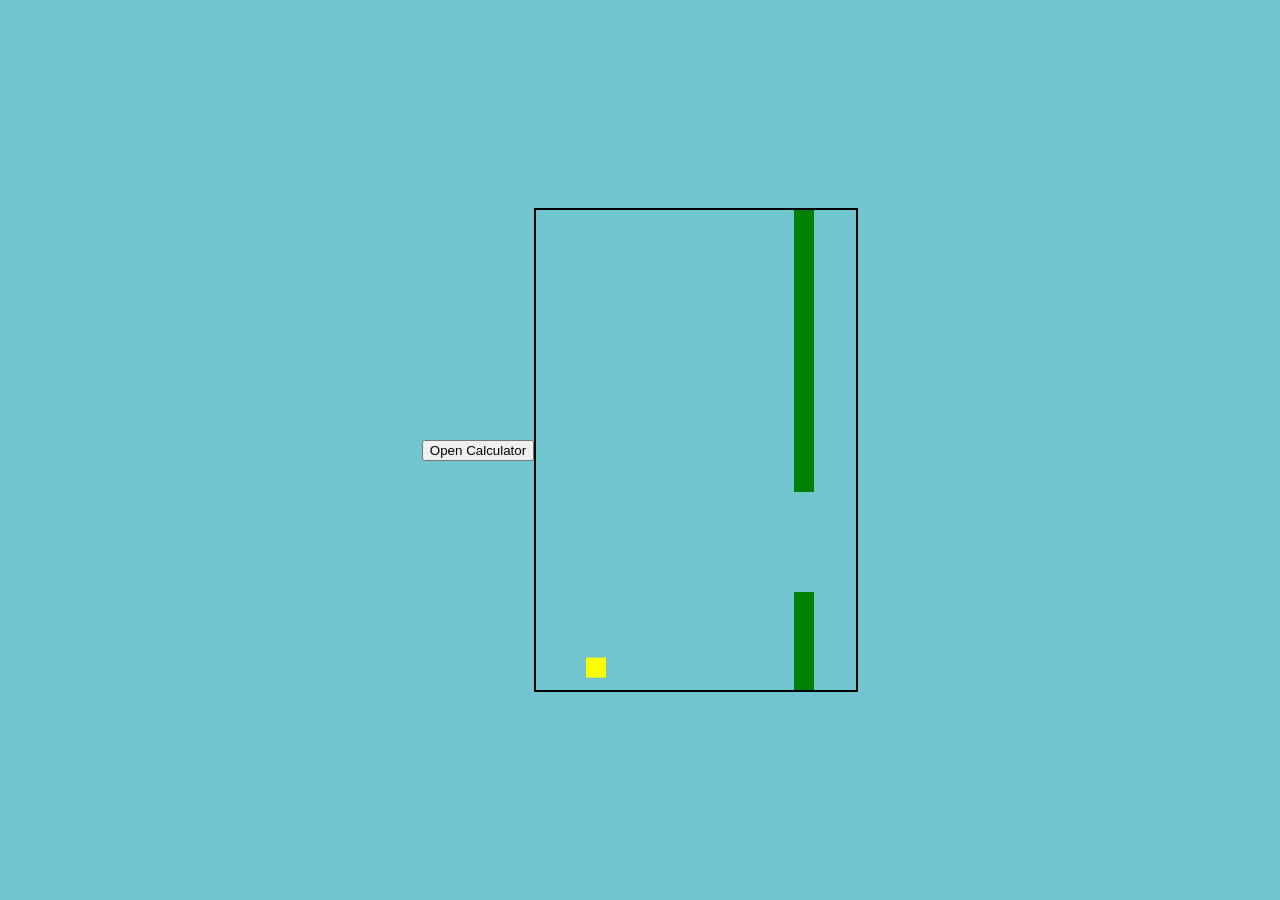
==== docs/index.html @ 783a2623 "Update index.html" ====
<!DOCTYPE html>
<html lang="en">
<head>
    <meta charset="UTF-8">
    <meta name="viewport" content="width=device-width, initial-scale=1.0">
    <title>Flappy Bird with Calculator</title>
    <style>
        body {
            margin: 0;
            display: flex;
            justify-content: center;
            align-items: center;
            height: 100vh;
            background-color: #70c5ce;
        }
        canvas {
            border: 2px solid #000;
        }
        #calculator {
            display: none;
            position: absolute;
            top: 10%;
            left: 50%;
            transform: translateX(-50%);
            background-color: #fff;
            border: 1px solid #ccc;
            padding: 20px;
            box-shadow: 0 0 10px rgba(0, 0, 0, 0.1);
        }
        #calculator input {
            width: 100%;
            padding: 10px;
            margin: 5px 0;
            font-size: 18px;
        }
        #calculator button {
            width: 23%;
            padding: 10px;
            margin: 5px 1%;
            font-size: 18px;
        }
    </style>
</head>
<body>
    <button onclick="toggleCalculator()">Open Calculator</button>
    <canvas id="gameCanvas" width="320" height="480"></canvas>
    <div id="calculator">
        <input type="text" id="calcDisplay" disabled>
        <br>
        <button onclick="appendToDisplay('7')">7</button>
        <button onclick="appendToDisplay('8')">8</button>
        <button onclick="appendToDisplay('9')">9</button>
        <button onclick="appendToDisplay('/')">/</button>
        <br>
        <button onclick="appendToDisplay('4')">4</button>
        <button onclick="appendToDisplay('5')">5</button>
        <button onclick="appendToDisplay('6')">6</button>
        <button onclick="appendToDisplay('*')">*</button>
        <br>
        <button onclick="appendToDisplay('1')">1</button>
        <button onclick="appendToDisplay('2')">2</button>
        <button onclick="appendToDisplay('3')">3</button>
        <button onclick="appendToDisplay('-')">-</button>
        <br>
        <button onclick="appendToDisplay('0')">0</button>
        <button onclick="appendToDisplay('.')">.</button>
        <button onclick="calculateResult()">=</button>
        <button onclick="appendToDisplay('+')">+</button>
        <br>
        <button onclick="clearDisplay()">C</button>
        <button onclick="closeCalculator()">Close</button>
    </div>

    <script>
        // Flappy Bird game code
        const canvas = document.getElementById('gameCanvas');
        const ctx = canvas.getContext('2d');

        let bird = {
            x: 50,
            y: 150,
            width: 20,
            height: 20,
            gravity: 0.6,
            lift: -15,
            velocity: 0
        };

        let pipes = [];
        let frameCount = 0;

        function drawBird() {
            ctx.fillStyle = 'yellow';
            ctx.fillRect(bird.x, bird.y, bird.width, bird.height);
        }

        function drawPipes() {
            ctx.fillStyle = 'green';
            for (let pipe of pipes) {
                ctx.fillRect(pipe.x, 0, pipe.width, pipe.top);
                ctx.fillRect(pipe.x, canvas.height - pipe.bottom, pipe.width, pipe.bottom);
            }
        }

        function update() {
            bird.velocity += bird.gravity;
            bird.y += bird.velocity;

            if (bird.y + bird.height > canvas.height || bird.y < 0) {
                resetGame();
            }

            for (let pipe of pipes) {
                pipe.x -= 2;

                if (pipe.x + pipe.width < 0) {
                    pipes.shift();
                }

                if (bird.x < pipe.x + pipe.width && bird.x + bird.width > pipe.x && 
                    (bird.y < pipe.top || bird.y + bird.height > canvas.height - pipe.bottom)) {
                    resetGame();
                }
            }

            if (frameCount % 90 === 0) {
                let pipeHeight = Math.floor(Math.random() * (canvas.height - 200)) + 50;
                let gap = 100;
                pipes.push({
                    x: canvas.width,
                    top: pipeHeight,
                    bottom: canvas.height - pipeHeight - gap,
                    width: 20
                });
            }

            frameCount++;
        }

        function resetGame() {
            bird.y = 150;
            bird.velocity = 0;
            pipes = [];
            frameCount = 0;
        }

        function gameLoop() {
            ctx.clearRect(0, 0, canvas.width, canvas.height);
            drawBird();
            drawPipes();
            update();
            requestAnimationFrame(gameLoop);
        }

        document.body.onkeydown = function(e) {
            if (e.keyCode === 32) {
                bird.velocity = bird.lift;
            }
        };

        gameLoop();

        // Calculator code
        function toggleCalculator() {
            const calculator = document.getElementById('calculator');
            if (calculator.style.display === 'none' || calculator.style.display === '') {
                calculator.style.display = 'block';
            } else {
                calculator.style.display = 'none';
            }
        }

        function appendToDisplay(char) {
            document.getElementById('calcDisplay').value += char;
        }

        function clearDisplay() {
            document.getElementById('calcDisplay').value = '';
        }

        function calculateResult() {
            const display = document.getElementById('calcDisplay');
            try {
                display.value = eval(display.value);
            } catch {
                display.value = 'Error';
            }
        }

        function closeCalculator() {
            document.getElementById('calculator').style.display = 'none';
        }
    </script>
</body>
</html>
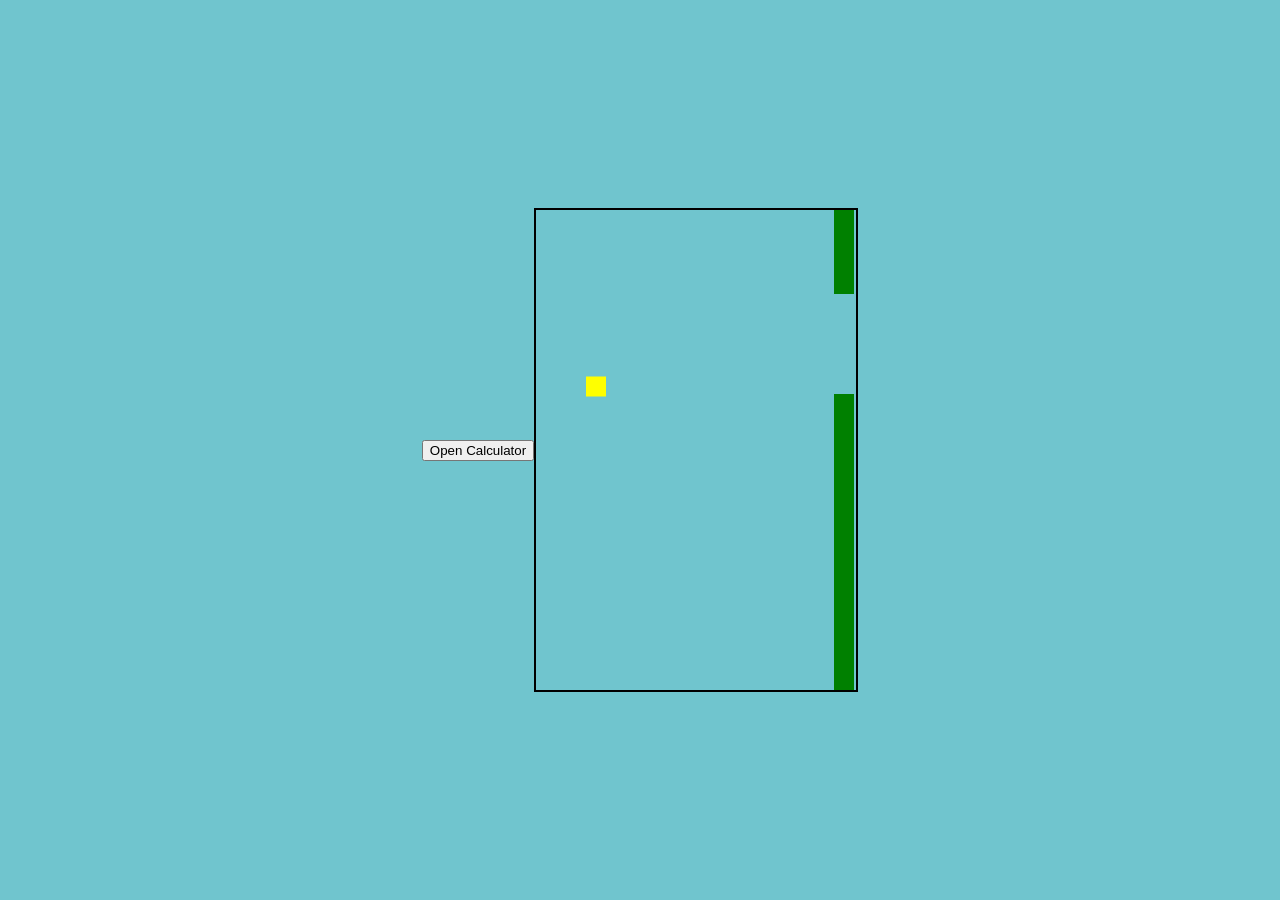
==== commit b5620475: "Update index.html" ====
--- a/docs/index.html
+++ b/docs/index.html
@@ -12,6 +12,7 @@
             align-items: center;
             height: 100vh;
             background-color: #70c5ce;
+            overflow: hidden;
         }
         canvas {
             border: 2px solid #000;
@@ -26,6 +27,7 @@
             border: 1px solid #ccc;
             padding: 20px;
             box-shadow: 0 0 10px rgba(0, 0, 0, 0.1);
+            z-index: 10;
         }
         #calculator input {
             width: 100%;
@@ -75,14 +77,15 @@
         // Flappy Bird game code
         const canvas = document.getElementById('gameCanvas');
         const ctx = canvas.getContext('2d');
+        const pipeGap = 100;
 
         let bird = {
             x: 50,
             y: 150,
             width: 20,
             height: 20,
-            gravity: 0.6,
-            lift: -15,
+            gravity: 0.25,  // Lower gravity for smoother descent
+            lift: -6,       // Increase lift for stronger upward movement
             velocity: 0
         };
 
@@ -103,13 +106,15 @@
         }
 
         function update() {
-            bird.velocity += bird.gravity;
-            bird.y += bird.velocity;
+            bird.velocity += bird.gravity;  // Apply gravity to velocity
+            bird.y += bird.velocity;  // Move the bird based on its velocity
 
+            // If the bird hits the bottom or top of the canvas, reset the game
             if (bird.y + bird.height > canvas.height || bird.y < 0) {
                 resetGame();
             }
 
+            // Move pipes and check for collisions
             for (let pipe of pipes) {
                 pipe.x -= 2;
 
@@ -123,13 +128,13 @@
                 }
             }
 
+            // Add new pipes at intervals
             if (frameCount % 90 === 0) {
                 let pipeHeight = Math.floor(Math.random() * (canvas.height - 200)) + 50;
-                let gap = 100;
                 pipes.push({
                     x: canvas.width,
                     top: pipeHeight,
-                    bottom: canvas.height - pipeHeight - gap,
+                    bottom: canvas.height - pipeHeight - pipeGap,
                     width: 20
                 });
             }
@@ -153,8 +158,8 @@
         }
 
         document.body.onkeydown = function(e) {
-            if (e.keyCode === 32) {
-                bird.velocity = bird.lift;
+            if (e.keyCode === 32 && document.getElementById('calculator').style.display === 'none') {
+                bird.velocity = bird.lift;  // Apply lift on spacebar press
             }
         };
 
@@ -163,11 +168,7 @@
         // Calculator code
         function toggleCalculator() {
             const calculator = document.getElementById('calculator');
-            if (calculator.style.display === 'none' || calculator.style.display === '') {
-                calculator.style.display = 'block';
-            } else {
-                calculator.style.display = 'none';
-            }
+            calculator.style.display = calculator.style.display === 'none' || calculator.style.display === '' ? 'block' : 'none';
         }
 
         function appendToDisplay(char) {
@@ -181,7 +182,7 @@
         function calculateResult() {
             const display = document.getElementById('calcDisplay');
             try {
-                display.value = eval(display.value);
+                display.value = eval(display.value) || 0;
             } catch {
                 display.value = 'Error';
             }
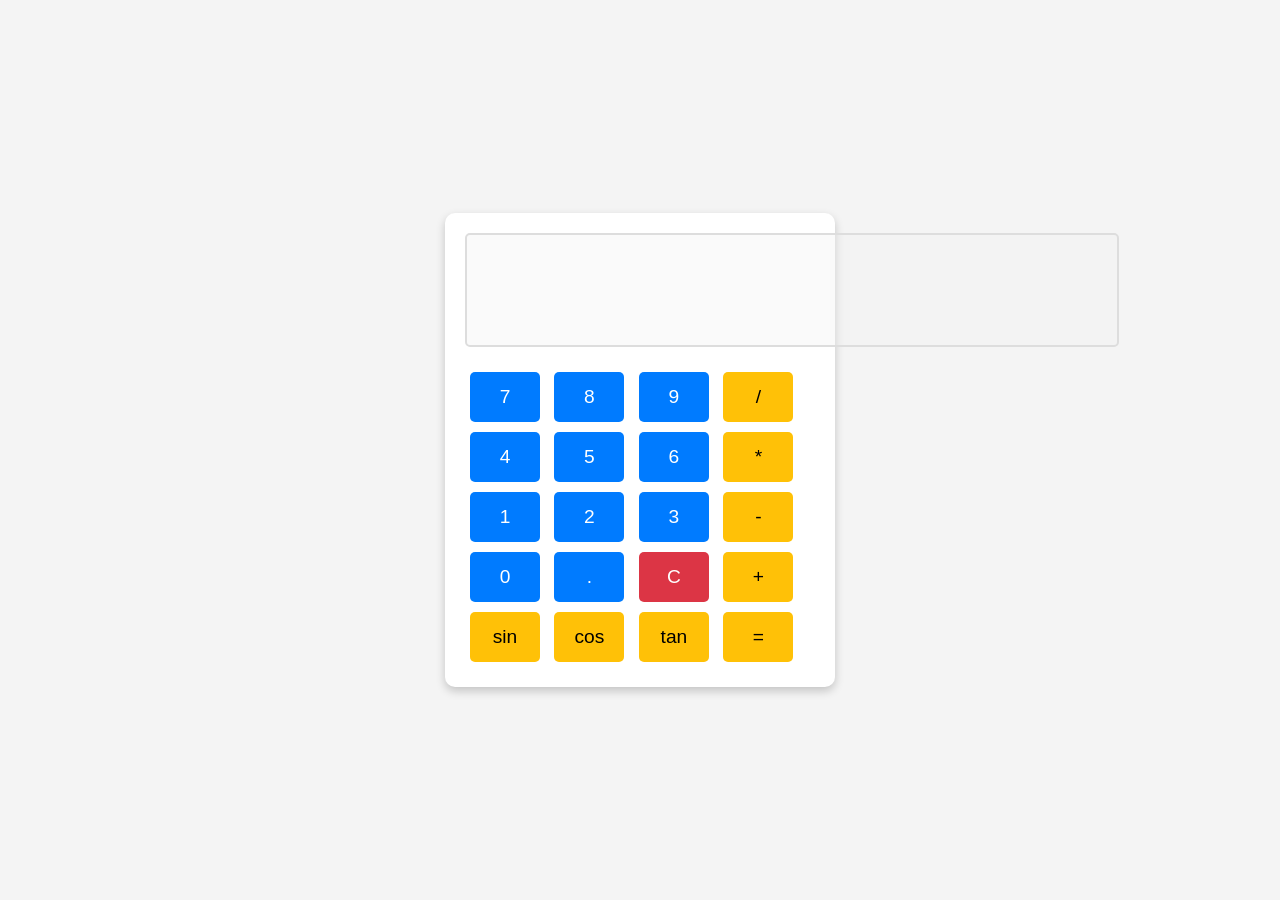
==== commit 9806e524: "Update index.html" ====
--- a/docs/index.html
+++ b/docs/index.html
@@ -1,196 +1,112 @@
 <!DOCTYPE html>
 <html lang="en">
 <head>
-    <meta charset="UTF-8">
-    <meta name="viewport" content="width=device-width, initial-scale=1.0">
-    <title>Flappy Bird with Calculator</title>
-    <style>
-        body {
-            margin: 0;
-            display: flex;
-            justify-content: center;
-            align-items: center;
-            height: 100vh;
-            background-color: #70c5ce;
-            overflow: hidden;
-        }
-        canvas {
-            border: 2px solid #000;
-        }
-        #calculator {
-            display: none;
-            position: absolute;
-            top: 10%;
-            left: 50%;
-            transform: translateX(-50%);
-            background-color: #fff;
-            border: 1px solid #ccc;
-            padding: 20px;
-            box-shadow: 0 0 10px rgba(0, 0, 0, 0.1);
-            z-index: 10;
-        }
-        #calculator input {
-            width: 100%;
-            padding: 10px;
-            margin: 5px 0;
-            font-size: 18px;
-        }
-        #calculator button {
-            width: 23%;
-            padding: 10px;
-            margin: 5px 1%;
-            font-size: 18px;
-        }
-    </style>
+  <meta charset="UTF-8">
+  <meta name="viewport" content="width=device-width, initial-scale=1.0">
+  <title>calculator ease</title>
+  <style>
+    body {
+      font-family: Arial, sans-serif;
+      background-color: #f4f4f4;
+      display: flex;
+      justify-content: center;
+      align-items: center;
+      height: 100vh;
+      margin: 0;
+    }
+    .calculator {
+      width: 350px;
+      background: #fff;
+      padding: 20px;
+      border-radius: 10px;
+      box-shadow: 0 4px 10px rgba(0, 0, 0, 0.2);
+    }
+    .display {
+      width: 180%;
+      height: 90px;
+      margin-bottom: 20px;
+      font-size: 1.5em;
+      text-align: right;
+      padding: 10px;
+      border: 2px solid #ddd;
+      border-radius: 5px;
+    }
+    .button {
+      width: 70px;
+      height: 50px;
+      margin: 5px;
+      font-size: 1.2em;
+      background: #007bff;
+      color: #fff;
+      border: none;
+      border-radius: 5px;
+      cursor: pointer;
+    }
+    .button:active {
+      background: #0056b3;
+    }
+    .button.operator {
+      background: #ffc107;
+      color: #000;
+    }
+    .button.clear {
+      background: #dc3545;
+    }
+  </style>
 </head>
 <body>
-    <button onclick="toggleCalculator()">Open Calculator</button>
-    <canvas id="gameCanvas" width="320" height="480"></canvas>
-    <div id="calculator">
-        <input type="text" id="calcDisplay" disabled>
-        <br>
-        <button onclick="appendToDisplay('7')">7</button>
-        <button onclick="appendToDisplay('8')">8</button>
-        <button onclick="appendToDisplay('9')">9</button>
-        <button onclick="appendToDisplay('/')">/</button>
-        <br>
-        <button onclick="appendToDisplay('4')">4</button>
-        <button onclick="appendToDisplay('5')">5</button>
-        <button onclick="appendToDisplay('6')">6</button>
-        <button onclick="appendToDisplay('*')">*</button>
-        <br>
-        <button onclick="appendToDisplay('1')">1</button>
-        <button onclick="appendToDisplay('2')">2</button>
-        <button onclick="appendToDisplay('3')">3</button>
-        <button onclick="appendToDisplay('-')">-</button>
-        <br>
-        <button onclick="appendToDisplay('0')">0</button>
-        <button onclick="appendToDisplay('.')">.</button>
-        <button onclick="calculateResult()">=</button>
-        <button onclick="appendToDisplay('+')">+</button>
-        <br>
-        <button onclick="clearDisplay()">C</button>
-        <button onclick="closeCalculator()">Close</button>
+  <div class="calculator">
+    <input type="text" id="display" class="display" disabled />
+    <div>
+      <button class="button" onclick="appendValue('7')">7</button>
+      <button class="button" onclick="appendValue('8')">8</button>
+      <button class="button" onclick="appendValue('9')">9</button>
+      <button class="button operator" onclick="appendValue('/')">/</button>
     </div>
+    <div>
+      <button class="button" onclick="appendValue('4')">4</button>
+      <button class="button" onclick="appendValue('5')">5</button>
+      <button class="button" onclick="appendValue('6')">6</button>
+      <button class="button operator" onclick="appendValue('*')">*</button>
+    </div>
+    <div>
+      <button class="button" onclick="appendValue('1')">1</button>
+      <button class="button" onclick="appendValue('2')">2</button>
+      <button class="button" onclick="appendValue('3')">3</button>
+      <button class="button operator" onclick="appendValue('-')">-</button>
+    </div>
+    <div>
+      <button class="button" onclick="appendValue('0')">0</button>
+      <button class="button" onclick="appendValue('.')">.</button>
+      <button class="button clear" onclick="clearDisplay()">C</button>
+      <button class="button operator" onclick="appendValue('+')">+</button>
+    </div>
+    <div>
+      <button class="button operator" onclick="appendValue('Math.sin(')">sin</button>
+      <button class="button operator" onclick="appendValue('Math.cos(')">cos</button>
+      <button class="button operator" onclick="appendValue('Math.tan(')">tan</button>
+      <button class="button operator" onclick="calculateResult()">=</button>
+    </div>
+  </div>
 
-    <script>
-        // Flappy Bird game code
-        const canvas = document.getElementById('gameCanvas');
-        const ctx = canvas.getContext('2d');
-        const pipeGap = 100;
+  <script>
+    const display = document.getElementById('display');
 
-        let bird = {
-            x: 50,
-            y: 150,
-            width: 20,
-            height: 20,
-            gravity: 0.25,  // Lower gravity for smoother descent
-            lift: -6,       // Increase lift for stronger upward movement
-            velocity: 0
-        };
+    function appendValue(value) {
+      display.value += value;
+    }
 
-        let pipes = [];
-        let frameCount = 0;
+    function clearDisplay() {
+      display.value = '';
+    }
 
-        function drawBird() {
-            ctx.fillStyle = 'yellow';
-            ctx.fillRect(bird.x, bird.y, bird.width, bird.height);
-        }
-
-        function drawPipes() {
-            ctx.fillStyle = 'green';
-            for (let pipe of pipes) {
-                ctx.fillRect(pipe.x, 0, pipe.width, pipe.top);
-                ctx.fillRect(pipe.x, canvas.height - pipe.bottom, pipe.width, pipe.bottom);
-            }
-        }
-
-        function update() {
-            bird.velocity += bird.gravity;  // Apply gravity to velocity
-            bird.y += bird.velocity;  // Move the bird based on its velocity
-
-            // If the bird hits the bottom or top of the canvas, reset the game
-            if (bird.y + bird.height > canvas.height || bird.y < 0) {
-                resetGame();
-            }
-
-            // Move pipes and check for collisions
-            for (let pipe of pipes) {
-                pipe.x -= 2;
-
-                if (pipe.x + pipe.width < 0) {
-                    pipes.shift();
-                }
-
-                if (bird.x < pipe.x + pipe.width && bird.x + bird.width > pipe.x && 
-                    (bird.y < pipe.top || bird.y + bird.height > canvas.height - pipe.bottom)) {
-                    resetGame();
-                }
-            }
-
-            // Add new pipes at intervals
-            if (frameCount % 90 === 0) {
-                let pipeHeight = Math.floor(Math.random() * (canvas.height - 200)) + 50;
-                pipes.push({
-                    x: canvas.width,
-                    top: pipeHeight,
-                    bottom: canvas.height - pipeHeight - pipeGap,
-                    width: 20
-                });
-            }
-
-            frameCount++;
-        }
-
-        function resetGame() {
-            bird.y = 150;
-            bird.velocity = 0;
-            pipes = [];
-            frameCount = 0;
-        }
-
-        function gameLoop() {
-            ctx.clearRect(0, 0, canvas.width, canvas.height);
-            drawBird();
-            drawPipes();
-            update();
-            requestAnimationFrame(gameLoop);
-        }
-
-        document.body.onkeydown = function(e) {
-            if (e.keyCode === 32 && document.getElementById('calculator').style.display === 'none') {
-                bird.velocity = bird.lift;  // Apply lift on spacebar press
-            }
-        };
-
-        gameLoop();
-
-        // Calculator code
-        function toggleCalculator() {
-            const calculator = document.getElementById('calculator');
-            calculator.style.display = calculator.style.display === 'none' || calculator.style.display === '' ? 'block' : 'none';
-        }
-
-        function appendToDisplay(char) {
-            document.getElementById('calcDisplay').value += char;
-        }
-
-        function clearDisplay() {
-            document.getElementById('calcDisplay').value = '';
-        }
-
-        function calculateResult() {
-            const display = document.getElementById('calcDisplay');
-            try {
-                display.value = eval(display.value) || 0;
-            } catch {
-                display.value = 'Error';
-            }
-        }
-
-        function closeCalculator() {
-            document.getElementById('calculator').style.display = 'none';
-        }
-    </script>
+    function calculateResult() {
+      try {
+        display.value = eval(display.value);
+      } catch (e) {
+        display.value = 'Error';
+      }
+    }
+  </script>
 </body>
 </html>
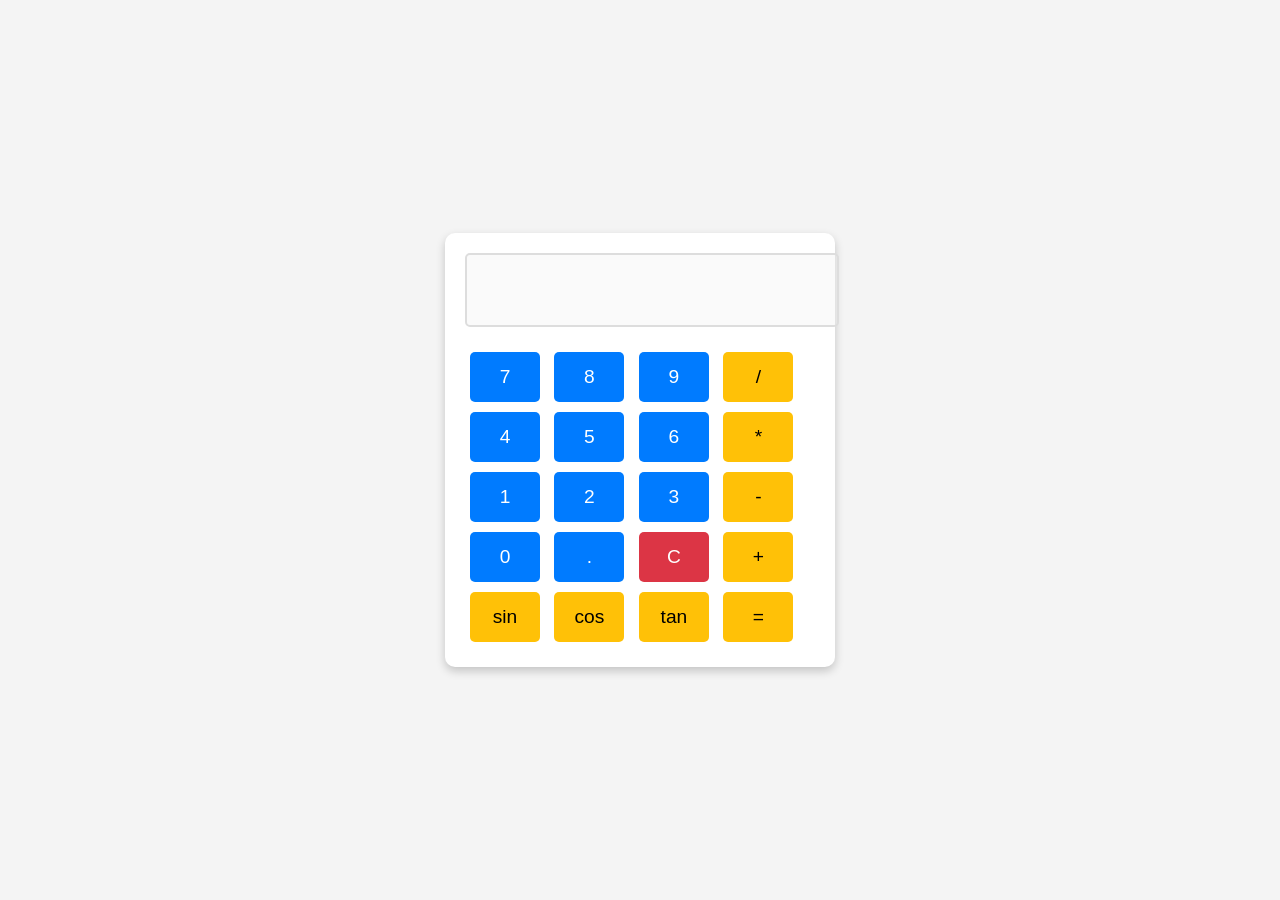
==== commit 10a3e9d1: "Update index.html" ====
--- a/docs/index.html
+++ b/docs/index.html
@@ -22,8 +22,8 @@
       box-shadow: 0 4px 10px rgba(0, 0, 0, 0.2);
     }
     .display {
-      width: 180%;
-      height: 90px;
+      width: 100%;
+      height: 50px;
       margin-bottom: 20px;
       font-size: 1.5em;
       text-align: right;
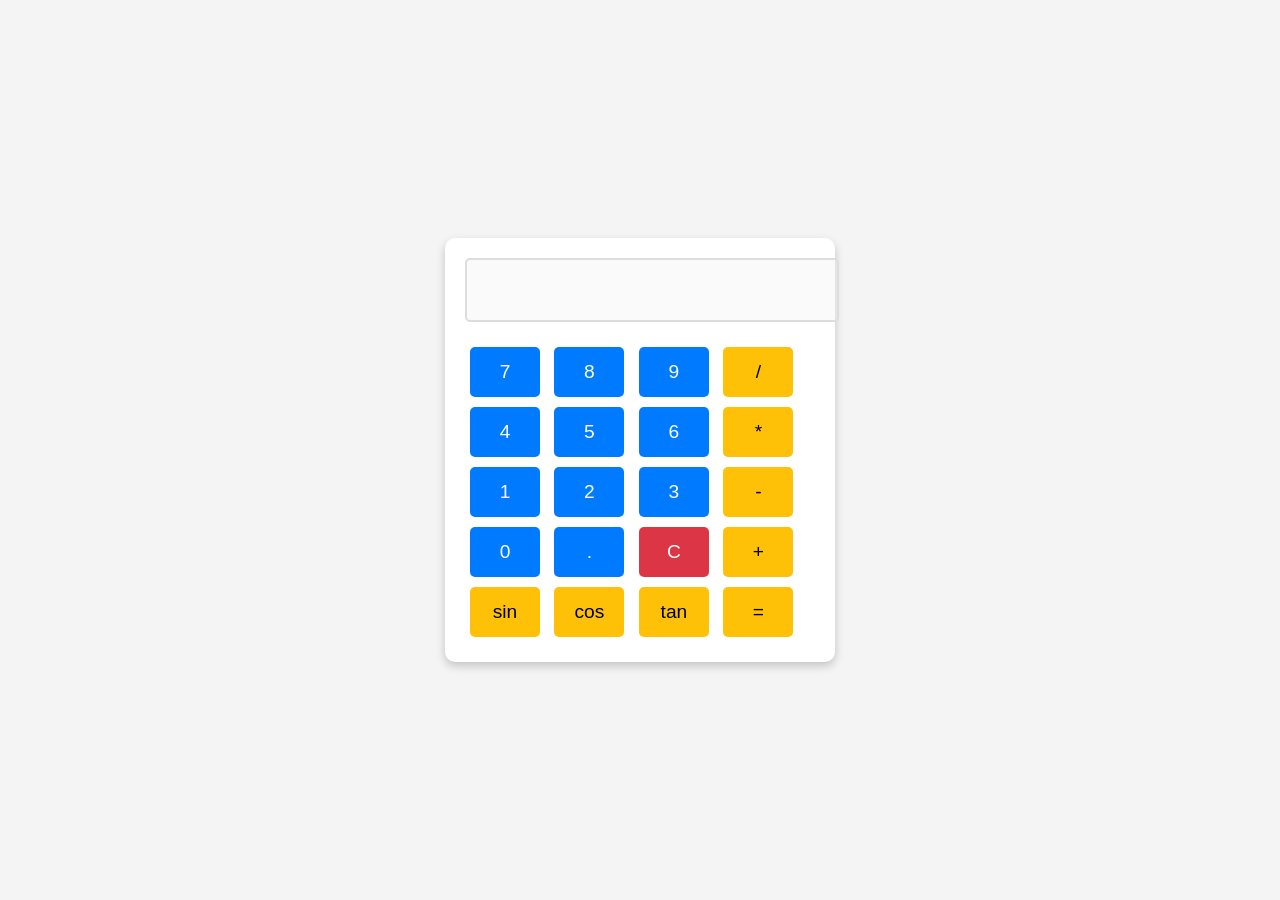
==== commit 16d73b58: "Update index.html" ====
--- a/docs/index.html
+++ b/docs/index.html
@@ -23,7 +23,7 @@
     }
     .display {
       width: 100%;
-      height: 50px;
+      height: 40px;
       margin-bottom: 20px;
       font-size: 1.5em;
       text-align: right;
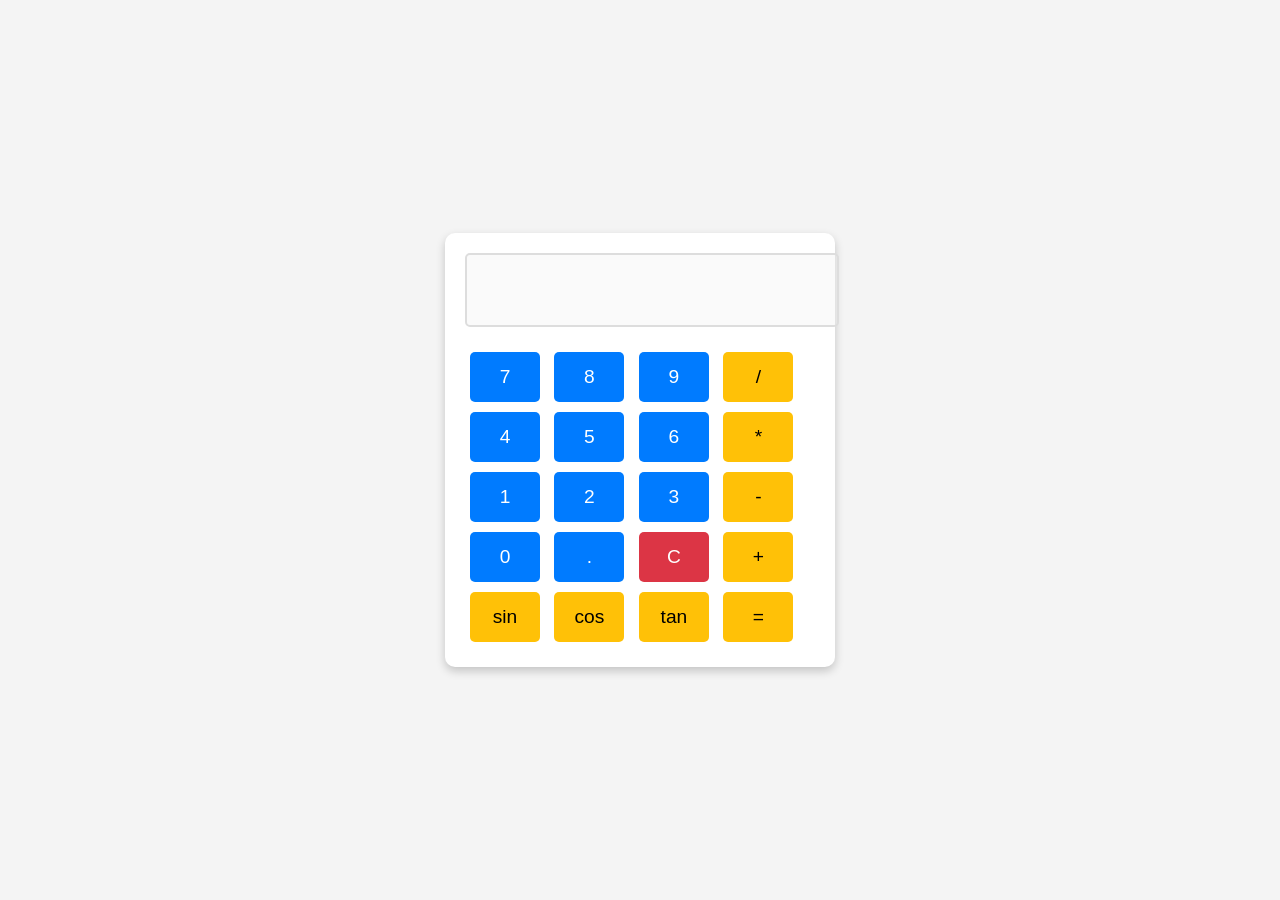
==== commit 91fdf430: "Update index.html" ====
--- a/docs/index.html
+++ b/docs/index.html
@@ -3,7 +3,7 @@
 <head>
   <meta charset="UTF-8">
   <meta name="viewport" content="width=device-width, initial-scale=1.0">
-  <title>calculator ease</title>
+  <title>Calculator Ease</title>
   <style>
     body {
       font-family: Arial, sans-serif;
@@ -23,7 +23,7 @@
     }
     .display {
       width: 100%;
-      height: 40px;
+      height: 50px;
       margin-bottom: 20px;
       font-size: 1.5em;
       text-align: right;
@@ -55,8 +55,8 @@
   </style>
 </head>
 <body>
-  <div class="calculator">
-    <input type="text" id="display" class="display" disabled />
+  <div class="calculator" role="region" aria-label="Calculator">
+    <input type="text" id="display" class="display" aria-label="Calculator display" disabled />
     <div>
       <button class="button" onclick="appendValue('7')">7</button>
       <button class="button" onclick="appendValue('8')">8</button>
@@ -82,9 +82,9 @@
       <button class="button operator" onclick="appendValue('+')">+</button>
     </div>
     <div>
-      <button class="button operator" onclick="appendValue('Math.sin(')">sin</button>
-      <button class="button operator" onclick="appendValue('Math.cos(')">cos</button>
-      <button class="button operator" onclick="appendValue('Math.tan(')">tan</button>
+      <button class="button operator" onclick="appendFunction('Math.sin')">sin</button>
+      <button class="button operator" onclick="appendFunction('Math.cos')">cos</button>
+      <button class="button operator" onclick="appendFunction('Math.tan')">tan</button>
       <button class="button operator" onclick="calculateResult()">=</button>
     </div>
   </div>
@@ -93,7 +93,18 @@
     const display = document.getElementById('display');
 
     function appendValue(value) {
+      const lastChar = display.value.slice(-1);
+
+      // Prevent multiple operators in a row
+      if (['+', '-', '*', '/'].includes(lastChar) && ['+', '-', '*', '/'].includes(value)) {
+        return;
+      }
+
       display.value += value;
+    }
+
+    function appendFunction(func) {
+      display.value += `${func}(`;
     }
 
     function clearDisplay() {
@@ -102,7 +113,9 @@
 
     function calculateResult() {
       try {
-        display.value = eval(display.value);
+        // Safely evaluate the input using Function
+        const result = Function(`return ${display.value}`)();
+        display.value = result;
       } catch (e) {
         display.value = 'Error';
       }
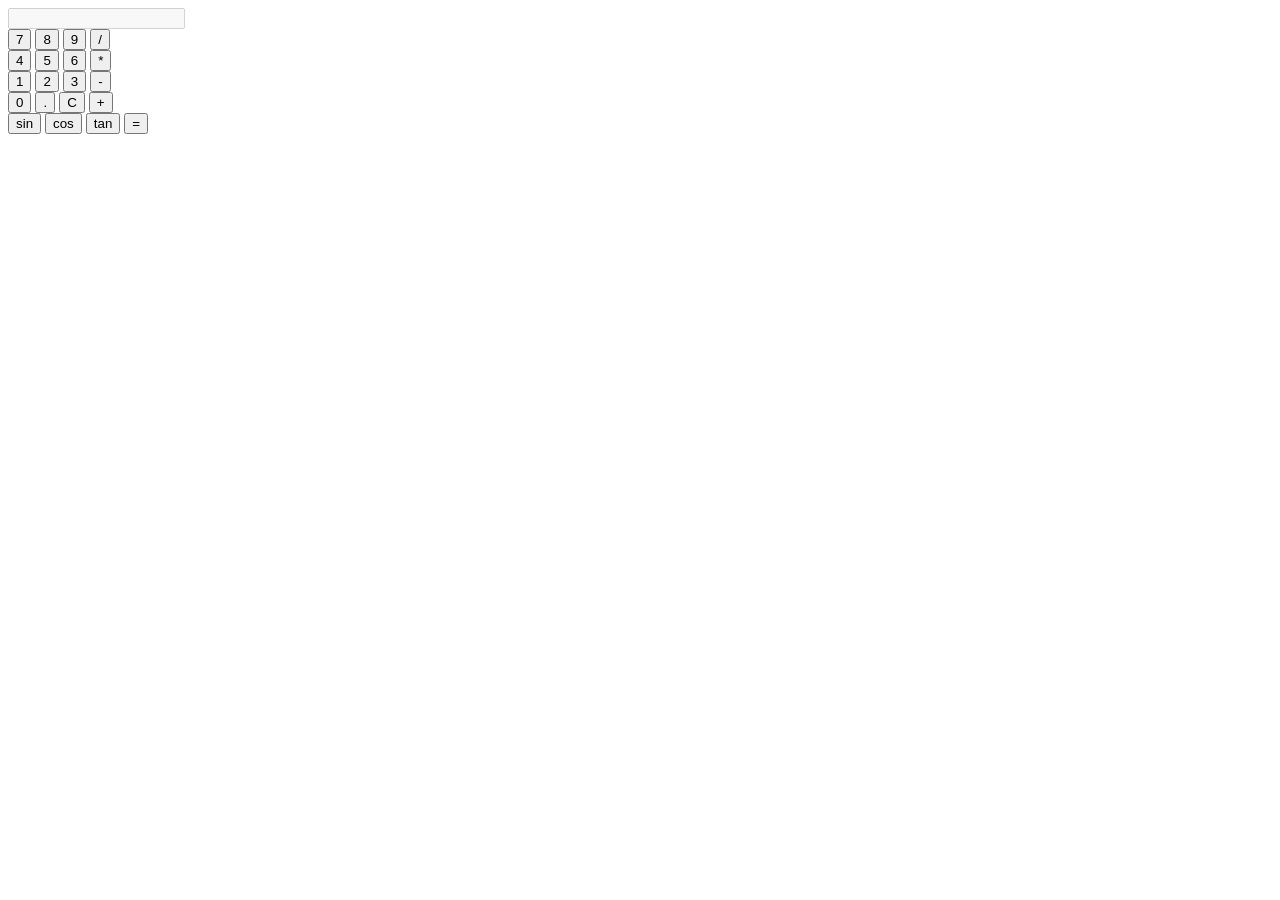
==== commit 6dde61a1: "Update index.html" ====
--- a/docs/index.html
+++ b/docs/index.html
@@ -4,122 +4,42 @@
   <meta charset="UTF-8">
   <meta name="viewport" content="width=device-width, initial-scale=1.0">
   <title>Calculator Ease</title>
-  <style>
-    body {
-      font-family: Arial, sans-serif;
-      background-color: #f4f4f4;
-      display: flex;
-      justify-content: center;
-      align-items: center;
-      height: 100vh;
-      margin: 0;
-    }
-    .calculator {
-      width: 350px;
-      background: #fff;
-      padding: 20px;
-      border-radius: 10px;
-      box-shadow: 0 4px 10px rgba(0, 0, 0, 0.2);
-    }
-    .display {
-      width: 100%;
-      height: 50px;
-      margin-bottom: 20px;
-      font-size: 1.5em;
-      text-align: right;
-      padding: 10px;
-      border: 2px solid #ddd;
-      border-radius: 5px;
-    }
-    .button {
-      width: 70px;
-      height: 50px;
-      margin: 5px;
-      font-size: 1.2em;
-      background: #007bff;
-      color: #fff;
-      border: none;
-      border-radius: 5px;
-      cursor: pointer;
-    }
-    .button:active {
-      background: #0056b3;
-    }
-    .button.operator {
-      background: #ffc107;
-      color: #000;
-    }
-    .button.clear {
-      background: #dc3545;
-    }
-  </style>
+  <link rel="stylesheet" href="style.css">
 </head>
 <body>
   <div class="calculator" role="region" aria-label="Calculator">
     <input type="text" id="display" class="display" aria-label="Calculator display" disabled />
     <div>
-      <button class="button" onclick="appendValue('7')">7</button>
-      <button class="button" onclick="appendValue('8')">8</button>
-      <button class="button" onclick="appendValue('9')">9</button>
-      <button class="button operator" onclick="appendValue('/')">/</button>
+      <button class="button" data-value="7">7</button>
+      <button class="button" data-value="8">8</button>
+      <button class="button" data-value="9">9</button>
+      <button class="button operator" data-value="/">/</button>
     </div>
     <div>
-      <button class="button" onclick="appendValue('4')">4</button>
-      <button class="button" onclick="appendValue('5')">5</button>
-      <button class="button" onclick="appendValue('6')">6</button>
-      <button class="button operator" onclick="appendValue('*')">*</button>
+      <button class="button" data-value="4">4</button>
+      <button class="button" data-value="5">5</button>
+      <button class="button" data-value="6">6</button>
+      <button class="button operator" data-value="*">*</button>
     </div>
     <div>
-      <button class="button" onclick="appendValue('1')">1</button>
-      <button class="button" onclick="appendValue('2')">2</button>
-      <button class="button" onclick="appendValue('3')">3</button>
-      <button class="button operator" onclick="appendValue('-')">-</button>
+      <button class="button" data-value="1">1</button>
+      <button class="button" data-value="2">2</button>
+      <button class="button" data-value="3">3</button>
+      <button class="button operator" data-value="-">-</button>
     </div>
     <div>
-      <button class="button" onclick="appendValue('0')">0</button>
-      <button class="button" onclick="appendValue('.')">.</button>
-      <button class="button clear" onclick="clearDisplay()">C</button>
-      <button class="button operator" onclick="appendValue('+')">+</button>
+      <button class="button" data-value="0">0</button>
+      <button class="button" data-value=".">.</button>
+      <button class="button clear" id="clear">C</button>
+      <button class="button operator" data-value="+">+</button>
     </div>
     <div>
-      <button class="button operator" onclick="appendFunction('Math.sin')">sin</button>
-      <button class="button operator" onclick="appendFunction('Math.cos')">cos</button>
-      <button class="button operator" onclick="appendFunction('Math.tan')">tan</button>
-      <button class="button operator" onclick="calculateResult()">=</button>
+      <button class="button operator" data-function="Math.sin">sin</button>
+      <button class="button operator" data-function="Math.cos">cos</button>
+      <button class="button operator" data-function="Math.tan">tan</button>
+      <button class="button operator" id="equals">=</button>
     </div>
   </div>
-
-  <script>
-    const display = document.getElementById('display');
-
-    function appendValue(value) {
-      const lastChar = display.value.slice(-1);
-
-      // Prevent multiple operators in a row
-      if (['+', '-', '*', '/'].includes(lastChar) && ['+', '-', '*', '/'].includes(value)) {
-        return;
-      }
-
-      display.value += value;
-    }
-
-    function appendFunction(func) {
-      display.value += `${func}(`;
-    }
-
-    function clearDisplay() {
-      display.value = '';
-    }
-
-    function calculateResult() {
-      try {
-        // Safely evaluate the input using Function
-        const result = Function(`return ${display.value}`)();
-        display.value = result;
-      } catch (e) {
-        display.value = 'Error';
-      }
-    }
-  </script>
+  <script src="script.js"></script>
 </body>
 </html>
